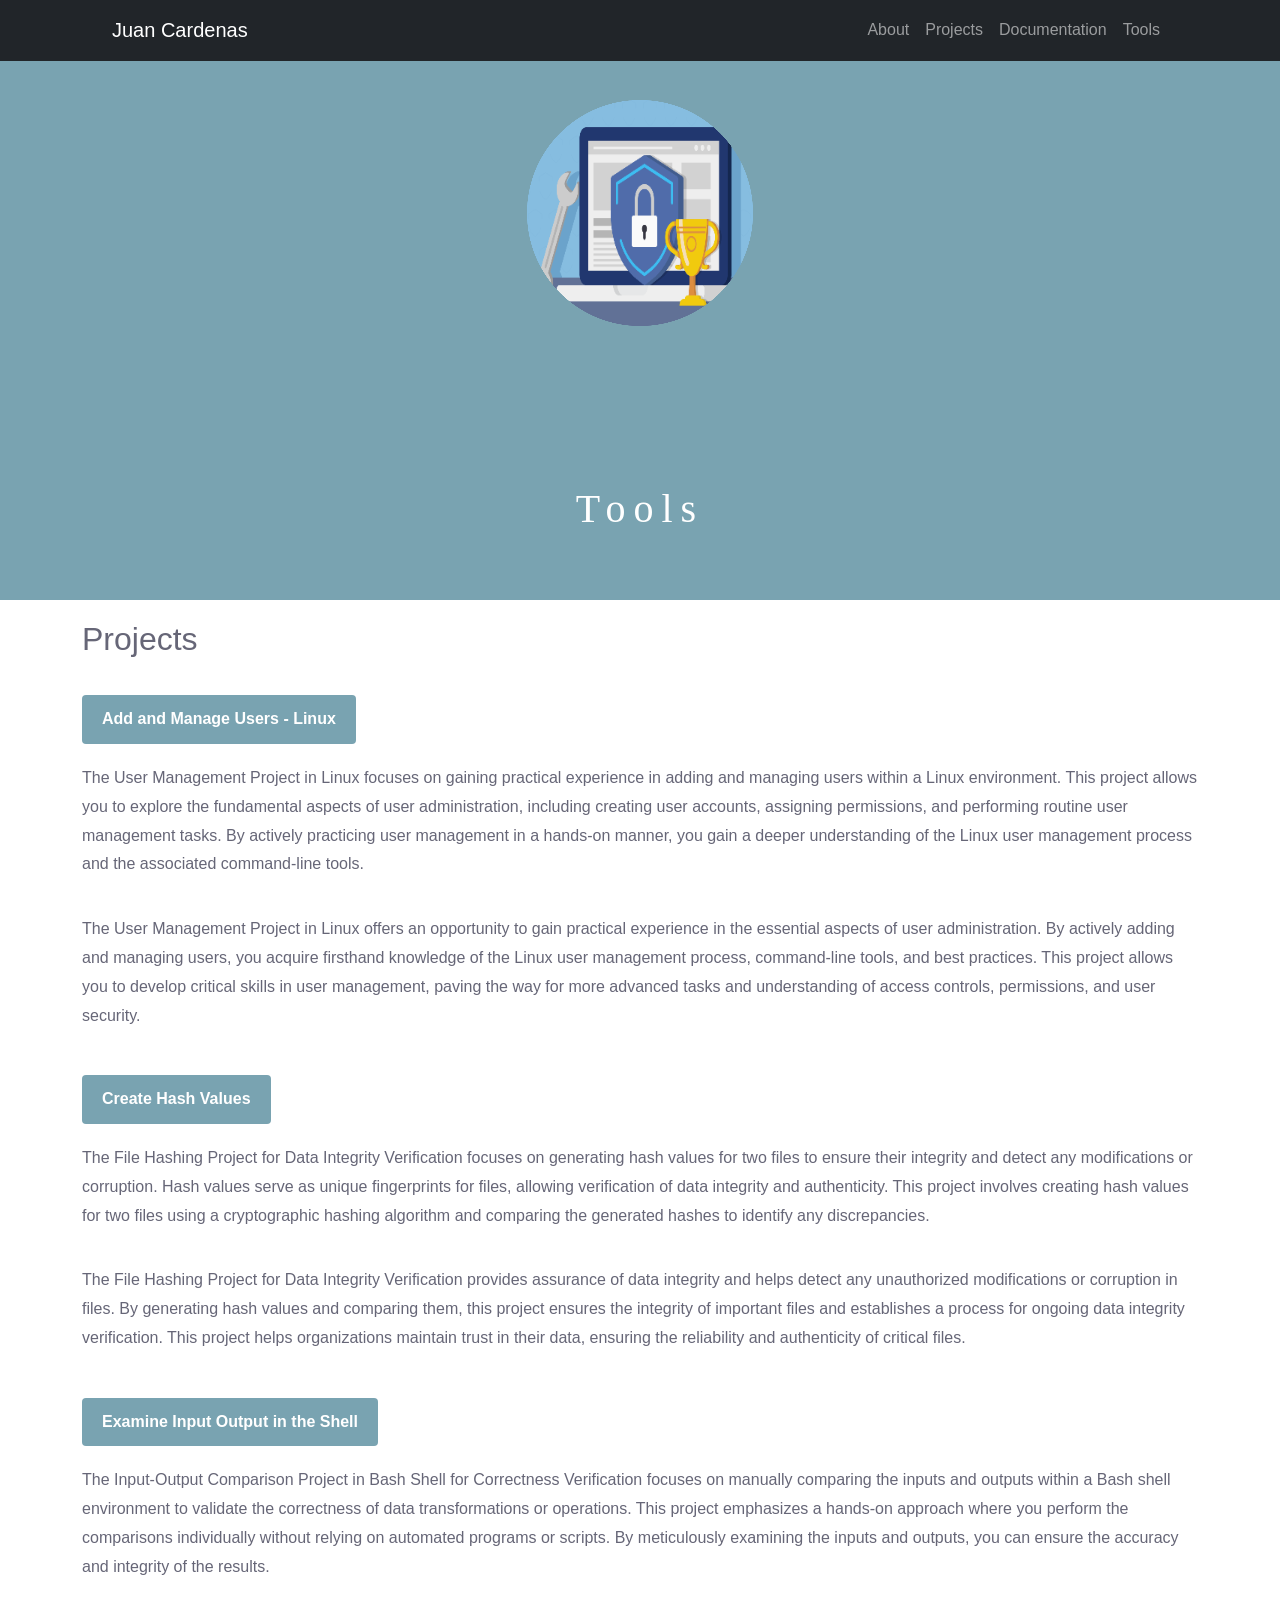
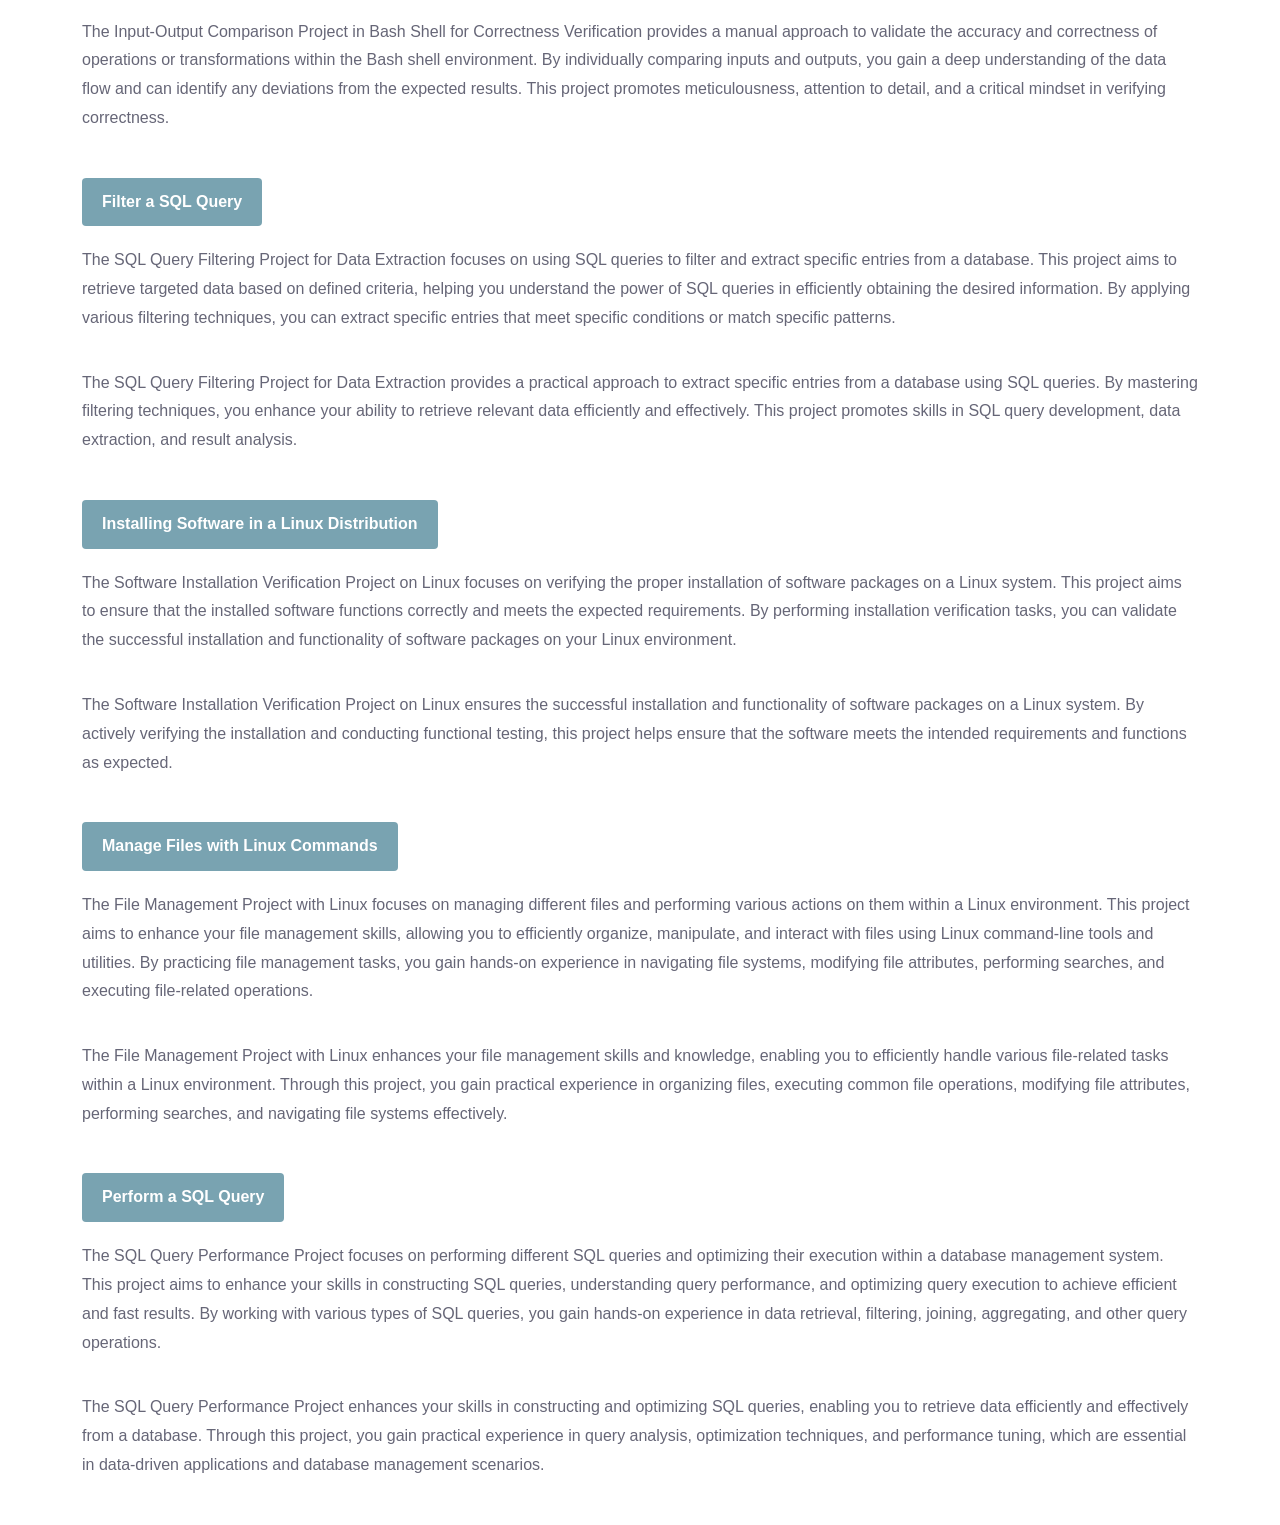
==== resume_site/views/tools.html @ 65467bee "Add files via upload" ====
<!DOCTYPE html>
<html lang="en">
    <head>
        <link href="https://cdn.jsdelivr.net/npm/bootstrap@5.0.0-beta1/dist/css/bootstrap.min.css" rel="stylesheet" integrity="sha384-giJF6kkoqNQ00vy+HMDP7azOuL0xtbfIcaT9wjKHr8RbDVddVHyTfAAsrekwKmP1" crossorigin="anonymous">
        <meta charset="utf-8">
        <title>Tools</title>
        <link href="https://stackpath.bootstrapcdn.com/bootstrap/4.5.2/css/bootstrap.min.css">
        <link rel="stylesheet" href="../public/css/style.css">
        <link rel="canonical" href="https://getbootstrap.com/docs/4.0/examples/carousel/">
        <link rel="stylesheet" href="https://stackpath.bootstrapcdn.com/font-awesome/4.7.0/css/font-awesome.min.css">
        <link rel="stylesheet" href="https://pro.fontawesome.com/releases/v5.10.0/css/all.css" integrity="sha384-AYmEC3Yw5cVb3ZcuHtOA93w35dYTsvhLPVnYs9eStHfGJvOvKxVfELGroGkvsg+p" crossorigin="anonymous"/>
    <script src="https://ajax.googleapis.com/ajax/libs/jquery/3.5.1/jquery.min.js"></script>
      </head>
<body>
    <nav class="navbar navbar-expand-lg navbar-dark bg-dark fixed-top nav_left">
        <div class="container-fluid">
          <a class="navbar-brand" href="../views/index.html">Juan Cardenas</a>
          <button class="navbar-toggler" type="button" data-bs-toggle="collapse" data-bs-target="#navbarNavDropdown" aria-controls="navbarNavDropdown" aria-expanded="false" aria-label="Toggle navigation">
            <span class="navbar-toggler-icon"></span>
          </button>
          <div class="collapse navbar-collapse flex-d flex-row-reverse nav_right" id="navbarNavDropdown">
            <ul class="navbar-nav">
              <li class="nav-item">
                <a class="nav-link" href="../views/index.html">About</a>
              </li>
              <li class="nav-item">
                <a class="nav-link" aria-current="page" href="../views/Projects.html" target="_blank">Projects</a>
              </li>
              <li class="nav-item">
                <a class="nav-link" href="../views/cybersecurity.html">Documentation</a>
              </li>
              <li class="nav-item">
                <a class="nav-link" href="../views/tools.html">Tools</a>
              </li>
              <li class="nav-item dropdown">
              <li class="nav-item dropdown">
              <!-- <li class="nav-item active">
                <a class="nav-link p-2" href="../views/sql.html">SQLi <span class="sr-only"></span></a>
              </li> -->
              <!-- <li class="nav-item">
                <a class="nav-link" href="#">Experience</a>
              </li> -->
              <li class="nav-item dropdown">
                
                <ul class="dropdown-menu" aria-labelledby="navbarDropdownMenuLink">
                  <li><a class="dropdown-item" href="#">Action</a></li>
                  <li><a class="dropdown-item" href="#">Another action</a></li>
                  <li><a class="dropdown-item" href="#">Something else here</a></li>
                </ul>
              </li>
            </ul>
          </div>
        </div>
      </nav>

        <div class="block">
          <img class="rounded mx-auto d-block img" src="../public/css/cybertools.png" alt="photo">
          <div class="ptext">
            <span>Tools<br></span><br><br>
            <span class="text-justify"></span>
  
          </div>
        </div>
        <section class = "container">
            <div class="block3">
              <!-- <div class="col-md-4 center pad_top d-fex" > -->
        
                <h2 class="impg">Projects</h2>
                <br>
                <a href="../public/css/Tools/Add and Manage Users with Linux Commands.pdf" target="_blank" class="nice-button">Add and Manage Users - Linux</a>
                <p class="impg">
                    The User Management Project in Linux focuses on gaining practical experience in adding and managing users within a Linux environment. 
                    This project allows you to explore the fundamental aspects of user administration, including creating user accounts, assigning permissions,
                    and performing routine user management tasks. By actively practicing user management in a hands-on manner, you gain a deeper understanding 
                    of the Linux user management process and the associated command-line tools.

                    <p class="impg">
                        The User Management Project in Linux offers an opportunity to gain practical experience in the essential aspects of user administration.
                        By actively adding and managing users, you acquire firsthand knowledge of the Linux user management process, command-line tools, and best practices. 
                        This project allows you to develop critical skills in user management, paving the way for more advanced tasks and understanding of access controls, permissions, 
                        and user security.
                    </p>
                    <br>


                <a href="../public/css/Tools/Create Hash Values.pdf" target="_blank" class="nice-button">Create Hash Values</a>
                <p class="impg">
                    The File Hashing Project for Data Integrity Verification focuses on generating hash values for two files to ensure their integrity and detect any modifications 
                    or corruption. Hash values serve as unique fingerprints for files, allowing verification of data integrity and authenticity. This project involves creating hash 
                    values for two files using a cryptographic hashing algorithm and comparing the generated hashes to identify any discrepancies.
                  </p>

                  <p class="impg">
                    The File Hashing Project for Data Integrity Verification provides assurance of data integrity and helps detect any unauthorized modifications or corruption in files. 
                    By generating hash values and comparing them, this project ensures the integrity of important files and establishes a process for ongoing data integrity verification. 
                    This project helps organizations maintain trust in their data, ensuring the reliability and authenticity of critical files.
                  </p>
                  <br>

                <a href="../public/css/Tools/Examine Input Output in the Shell - Juan Cardenas.pdf" target="_blank" class="nice-button">Examine Input Output in the Shell</a>
                <p class="impg">
                    The Input-Output Comparison Project in Bash Shell for Correctness Verification focuses on manually comparing the inputs and outputs within a Bash shell environment to 
                    validate the correctness of data transformations or operations. This project emphasizes a hands-on approach where you perform the comparisons individually without 
                    relying on automated programs or scripts. By meticulously examining the inputs and outputs, you can ensure the accuracy and integrity of the results. 
                  </p>

                  <p class="impg">
                    The Input-Output Comparison Project in Bash Shell for Correctness Verification provides a manual approach to validate the accuracy and correctness of operations or 
                    transformations within the Bash shell environment. By individually comparing inputs and outputs, you gain a deep understanding of the data flow and can identify any 
                    deviations from the expected results. This project promotes meticulousness, attention to detail, and a critical mindset in verifying correctness.
                  </p>

                  <br>
                <a href="../public/css/Tools/Filter a SQL Query - Juan Cardenas.pdf" target="_blank" class="nice-button">Filter a SQL Query</a>
                <p class="impg">
                    The SQL Query Filtering Project for Data Extraction focuses on using SQL queries to filter and extract specific entries from a database. This project aims to retrieve 
                    targeted data based on defined criteria, helping you understand the power of SQL queries in efficiently obtaining the desired information. By applying various filtering 
                    techniques, you can extract specific entries that meet specific conditions or match specific patterns. 
                  </p>

                  <p class="impg">
                    The SQL Query Filtering Project for Data Extraction provides a practical approach to extract specific entries from a database using SQL queries. By mastering filtering 
                    techniques, you enhance your ability to retrieve relevant data efficiently and effectively. This project promotes skills in SQL query development, data extraction, and result analysis.
                  </p>
                  <br>
                <a href="../public/css/Tools/Installing Software in a Linux Distribution.pdf" target="_blank" class="nice-button">Installing Software in a Linux Distribution</a>
                <p class="impg">
                    The Software Installation Verification Project on Linux focuses on verifying the proper installation of software packages on a Linux system. This project aims to ensure that the installed 
                    software functions correctly and meets the expected requirements. By performing installation verification tasks, you can validate the successful installation and functionality of software 
                    packages on your Linux environment.
                  </p>

                  <p class="impg">
                    The Software Installation Verification Project on Linux ensures the successful installation and functionality of software packages on a Linux system. By actively verifying the installation 
                    and conducting functional testing, this project helps ensure that the software meets the intended requirements and functions as expected.
                  </p>
                  <br>
                <a href="../public/css/Tools/Manage Files with Linux Commands - Juan Cardenas.pdf" target="_blank" class="nice-button">Manage Files with Linux Commands</a>
                <p class="impg">
                    The File Management Project with Linux focuses on managing different files and performing various actions on them within a Linux environment. This project aims to enhance your file management 
                    skills, allowing you to efficiently organize, manipulate, and interact with files using Linux command-line tools and utilities. By practicing file management tasks, you gain hands-on experience 
                    in navigating file systems, modifying file attributes, performing searches, and executing file-related operations.
                  </p>

                  <p class="impg">
                    The File Management Project with Linux enhances your file management skills and knowledge, enabling you to efficiently handle various file-related tasks within a Linux environment. Through this 
                    project, you gain practical experience in organizing files, executing common file operations, modifying file attributes, performing searches, and navigating file systems effectively.
                  </p>
                  <br>
                <a href="../public/css/Tools/Perform a SQL Query - Juan Cardenas.pdf" target="_blank" class="nice-button">Perform a SQL Query</a>
                <p class="impg">
                    The SQL Query Performance Project focuses on performing different SQL queries and optimizing their execution within a database management system. This project aims to enhance your skills in 
                    constructing SQL queries, understanding query performance, and optimizing query execution to achieve efficient and fast results. By working with various types of SQL queries, you gain hands-on experience 
                    in data retrieval, filtering, joining, aggregating, and other query operations.
                </p>
                
                <p class="impg">
                    The SQL Query Performance Project enhances your skills in constructing and optimizing SQL queries, enabling you to retrieve data efficiently and effectively from a database. Through this project, you gain practical 
                    experience in query analysis, optimization techniques, and performance tuning, which are essential in data-driven applications and database management scenarios.
                </p>
                <br>
                </div>
                </section>
                </body>
</html>
---- resume_site/public/css/style.css ----
body, html{
  height: 100%;
  margin: 0;
  font-size: 16px;
  font-family: "Lato", sans-serif;
  font-weight: 400;
  line-height: 1.8em;
  color:#667;
}


.nav_left{
  padding-left: 100px;
}

.nav_right{
padding-right: 100px;
}

.pad_left{
padding-left: 10px;
}

.pad_right{
padding-right: 10px;
}

.pad_top{
  margin-top: 50px;
  align-items: center;
}

.top{
  padding-top: 50px;
}

.center{
  align-items: center;
  text-align: center;
  align-content: center;

}

.img{
  padding-top: 100px;
  border-radius: 50%;
}

.ptext {
  font-family: Montserrat;
  position: absolute;
  text-align: center;
  top: 45%;
  width: 100%;
  font-size: 40px;
  letter-spacing: 8px;
  color: #FFF;
  padding-top: 90px;
}



.block {
  height: 600px;
  background-color: #79a3b1;
}

.block3 {
  height: 600px;
  background-color: #fff;
}

.block2{
  padding-top: 50px;
  padding-bottom: 60px;
  padding-left: 50px;
  padding-right: 50px;
}
.row2 {
  padding-top: 50px;
}

/* about me css */

.about{
  text-align: center;
  margin-top: -50px;
  color: #fff;
}

.aboutp{
  text-align: center;
  color: #fff;
  margin-top: 10px;
}

.aboutpr{
  text-align: center;
  color: #ffffff3e;
  margin-top: 10px;
}



.aboutpr{
  text-align: center;
  color: #fff;
  margin-top: 10px;
}


.blue{
  padding-top: 100px;
  width: 100%;
}

.sizing{
  font-size: 20px;
}

.me{
  padding-right: 30px;
}

.to{
  padding-left: 30px;
}

.top1{
  padding-top: 130px;
}

.bottom{
  padding-bottom: 60px;
}

footer{
  /* position: absolute; */
  bottom: 0;
  background-color: #79a3b1;
  width:100%;
  color:white;
  text-align: center;
  padding: 16px;
  padding-top: 20px;
  padding-bottom: 100px;
  height: 80px;
  margin-bottom: -30px;
}

.botm{
  padding-left: 10px;
  padding-right: 10px
}

.impg{
  padding-top: 20px;
}

.nice-button {
  display: inline-block;
  padding: 10px 20px;
  font-size: 16px;
  font-weight: bold;
  text-decoration: none;
  background-color: #79a3b1;
  color: #ffffff;
  border-radius: 4px;
  transition: background-color 0.3s ease;
}

.nice-button:hover {
  background-color: #4f91a7;
}


/* .pimg1{
  position: relative;
  background-position:center;
  background-size: cover;
  background-repeat: no-repeat;
  background-attachment: fixed;
  }
.pimg1{
  background-image: url('../pimg1.jpg');
  height: 700px;
}
  padding:20px;
} */
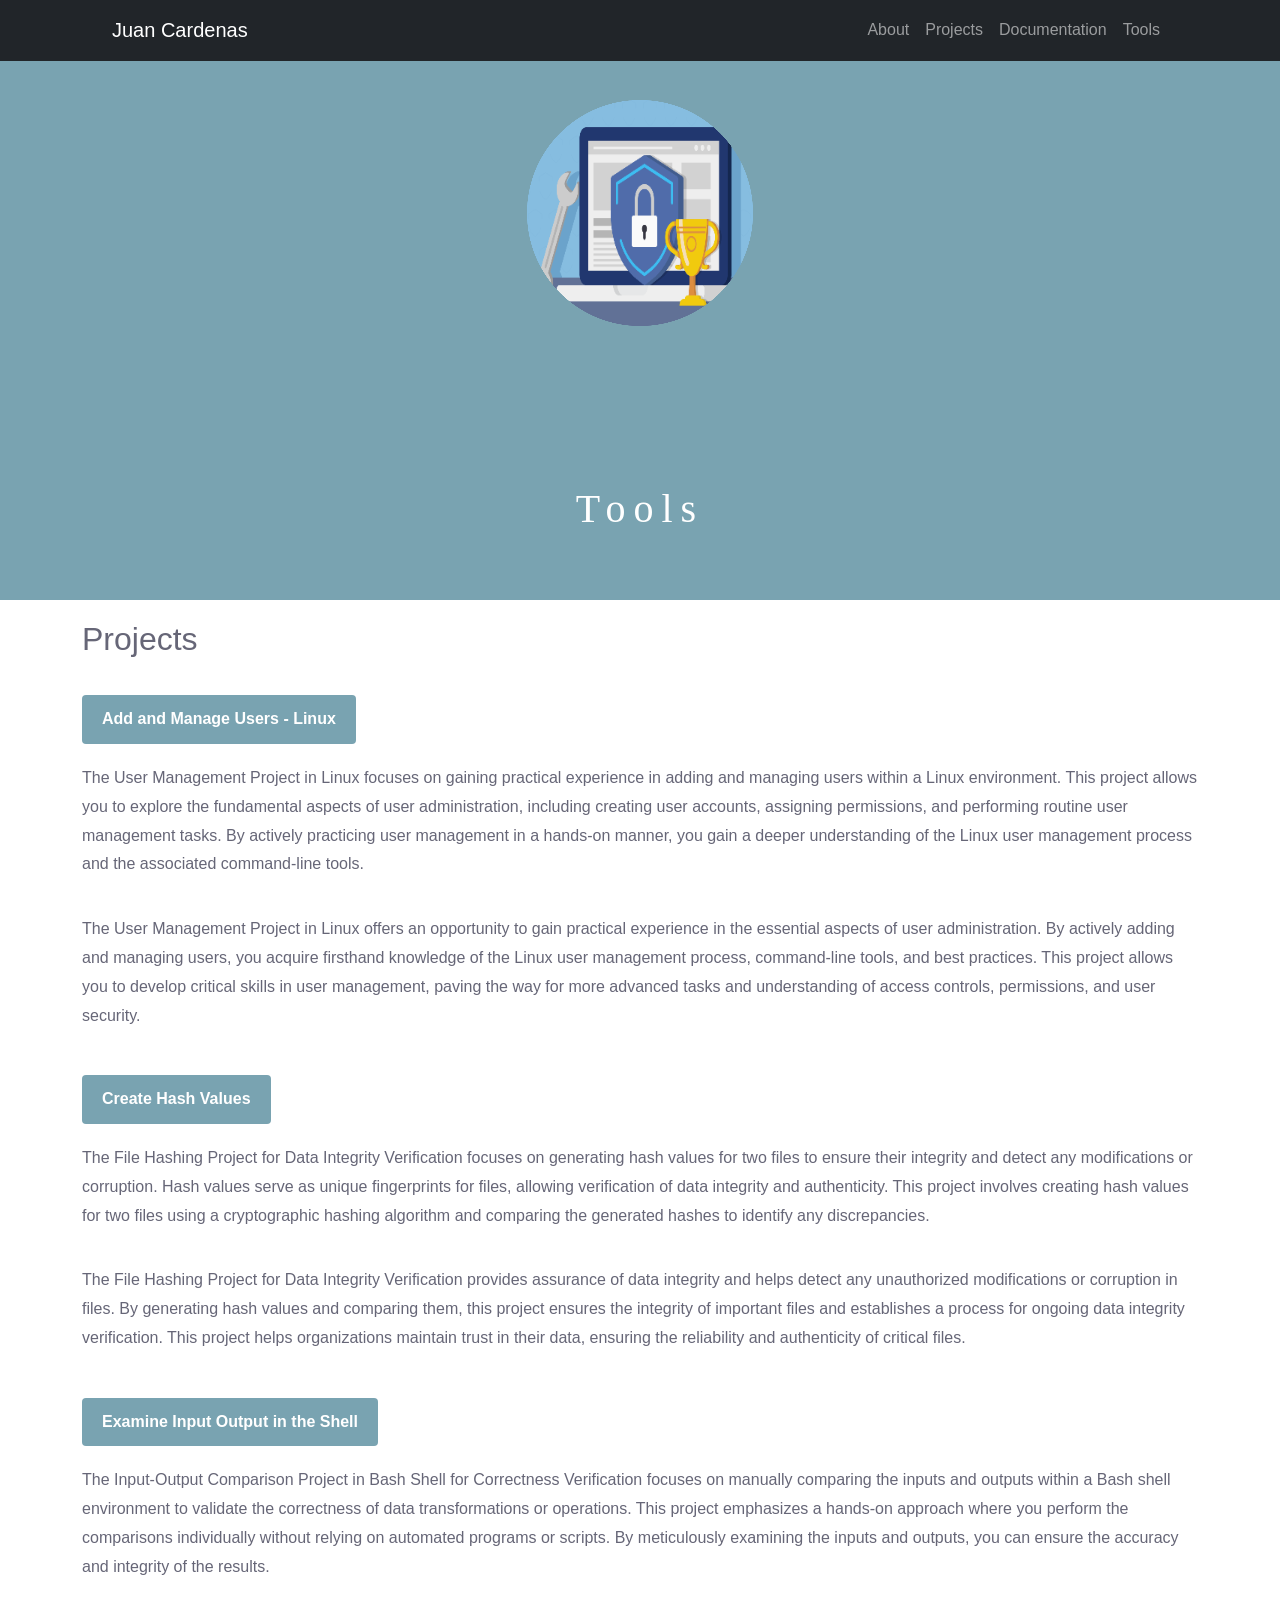
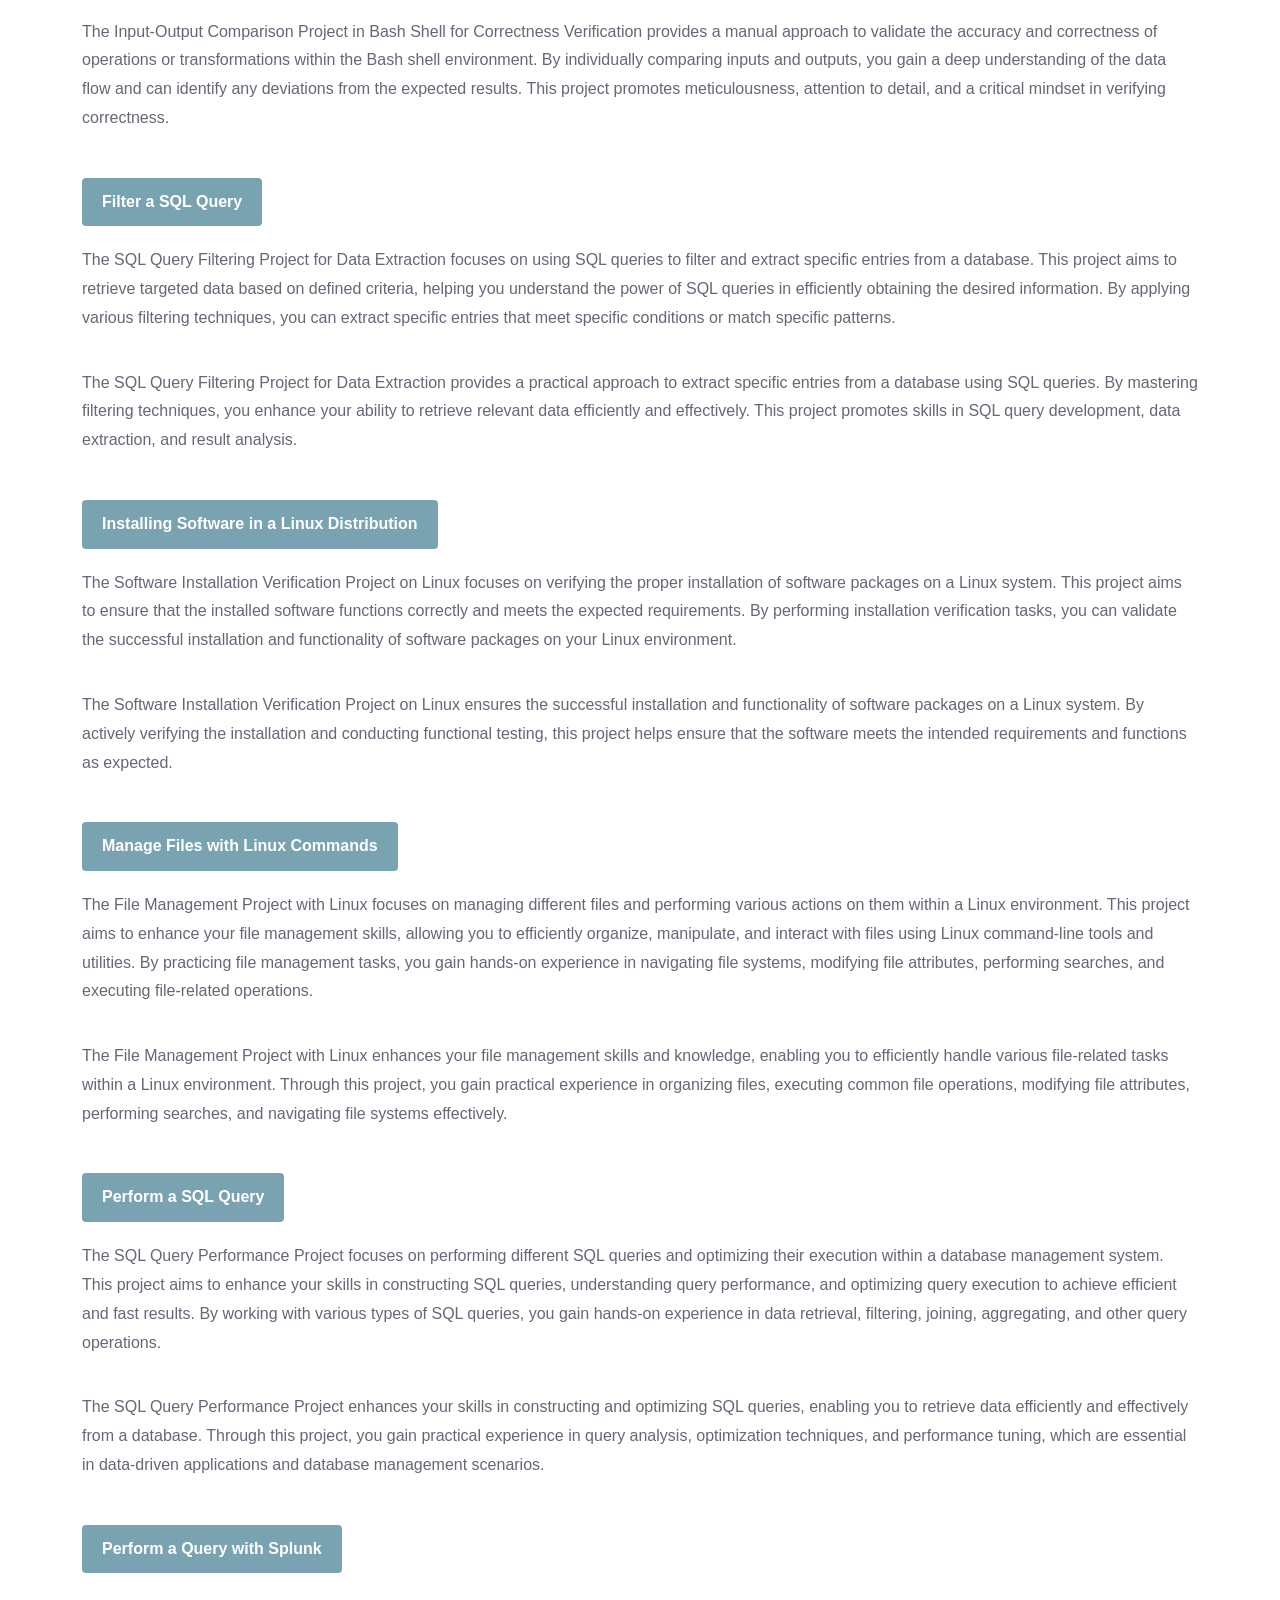
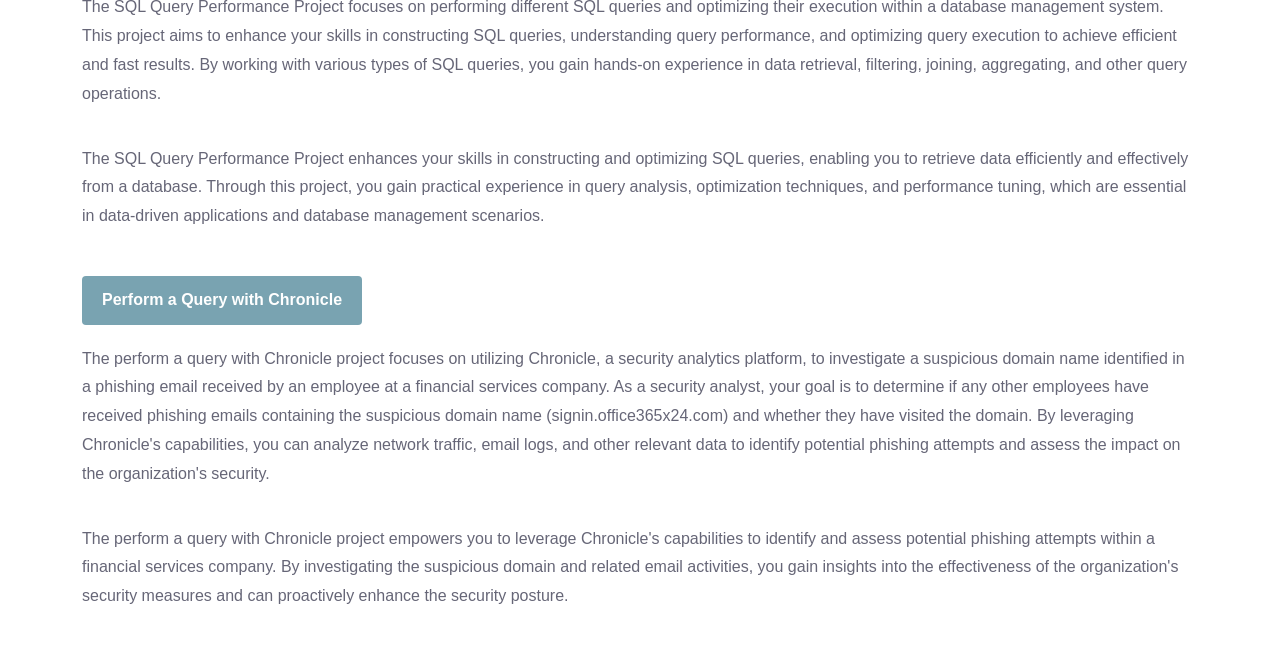
==== commit b23ea86d: "Update tools.html Added Chronicle and Splunk query perform projects to website" ====
--- a/resume_site/views/tools.html
+++ b/resume_site/views/tools.html
@@ -159,7 +159,31 @@
                     experience in query analysis, optimization techniques, and performance tuning, which are essential in data-driven applications and database management scenarios.
                 </p>
                 <br>
+               <a href="../public/css/Tools/Perform a Query with Splunk - Juan Cardenas.pdf" target="_blank" class="nice-button">Perform a Query with Splunk</a>
+                  <p class="impg">
+                      The SQL Query Performance Project focuses on performing different SQL queries and optimizing their execution within a database management system. This project aims to enhance your skills in 
+                      constructing SQL queries, understanding query performance, and optimizing query execution to achieve efficient and fast results. By working with various types of SQL queries, you gain hands-on experience 
+                      in data retrieval, filtering, joining, aggregating, and other query operations.
+                  </p>
+                  
+                  <p class="impg">
+                      The SQL Query Performance Project enhances your skills in constructing and optimizing SQL queries, enabling you to retrieve data efficiently and effectively from a database. Through this project, you gain practical 
+                      experience in query analysis, optimization techniques, and performance tuning, which are essential in data-driven applications and database management scenarios.
+                  </p>
+                  <br>
+                  <a href="../public/css/Tools/Perform a Query with Chronicle - Juan Cardenas.pdf" target="_blank" class="nice-button">Perform a Query with Chronicle</a>
+                  <p class="impg">
+                    The perform a query with Chronicle project focuses on utilizing Chronicle, a security analytics platform, to investigate a suspicious domain name identified in a phishing email received by an employee at a 
+                    financial services company. As a security analyst, your goal is to determine if any other employees have received phishing emails containing the suspicious domain name (signin.office365x24.com) and whether they have visited 
+                    the domain. By leveraging Chronicle's capabilities, you can analyze network traffic, email logs, and other relevant data to identify potential phishing attempts and assess the impact on the organization's security.
+                  </p>
+                  
+                  <p class="impg">
+                    The perform a query with Chronicle project empowers you to leverage Chronicle's capabilities to identify and assess potential phishing attempts within a financial services company. By investigating
+                     the suspicious domain and related email activities, you gain insights into the effectiveness of the organization's security measures and can proactively enhance the security posture.
+                  </p>
+                  <br>
                 </div>
                 </section>
                 </body>
-</html>+</html>
